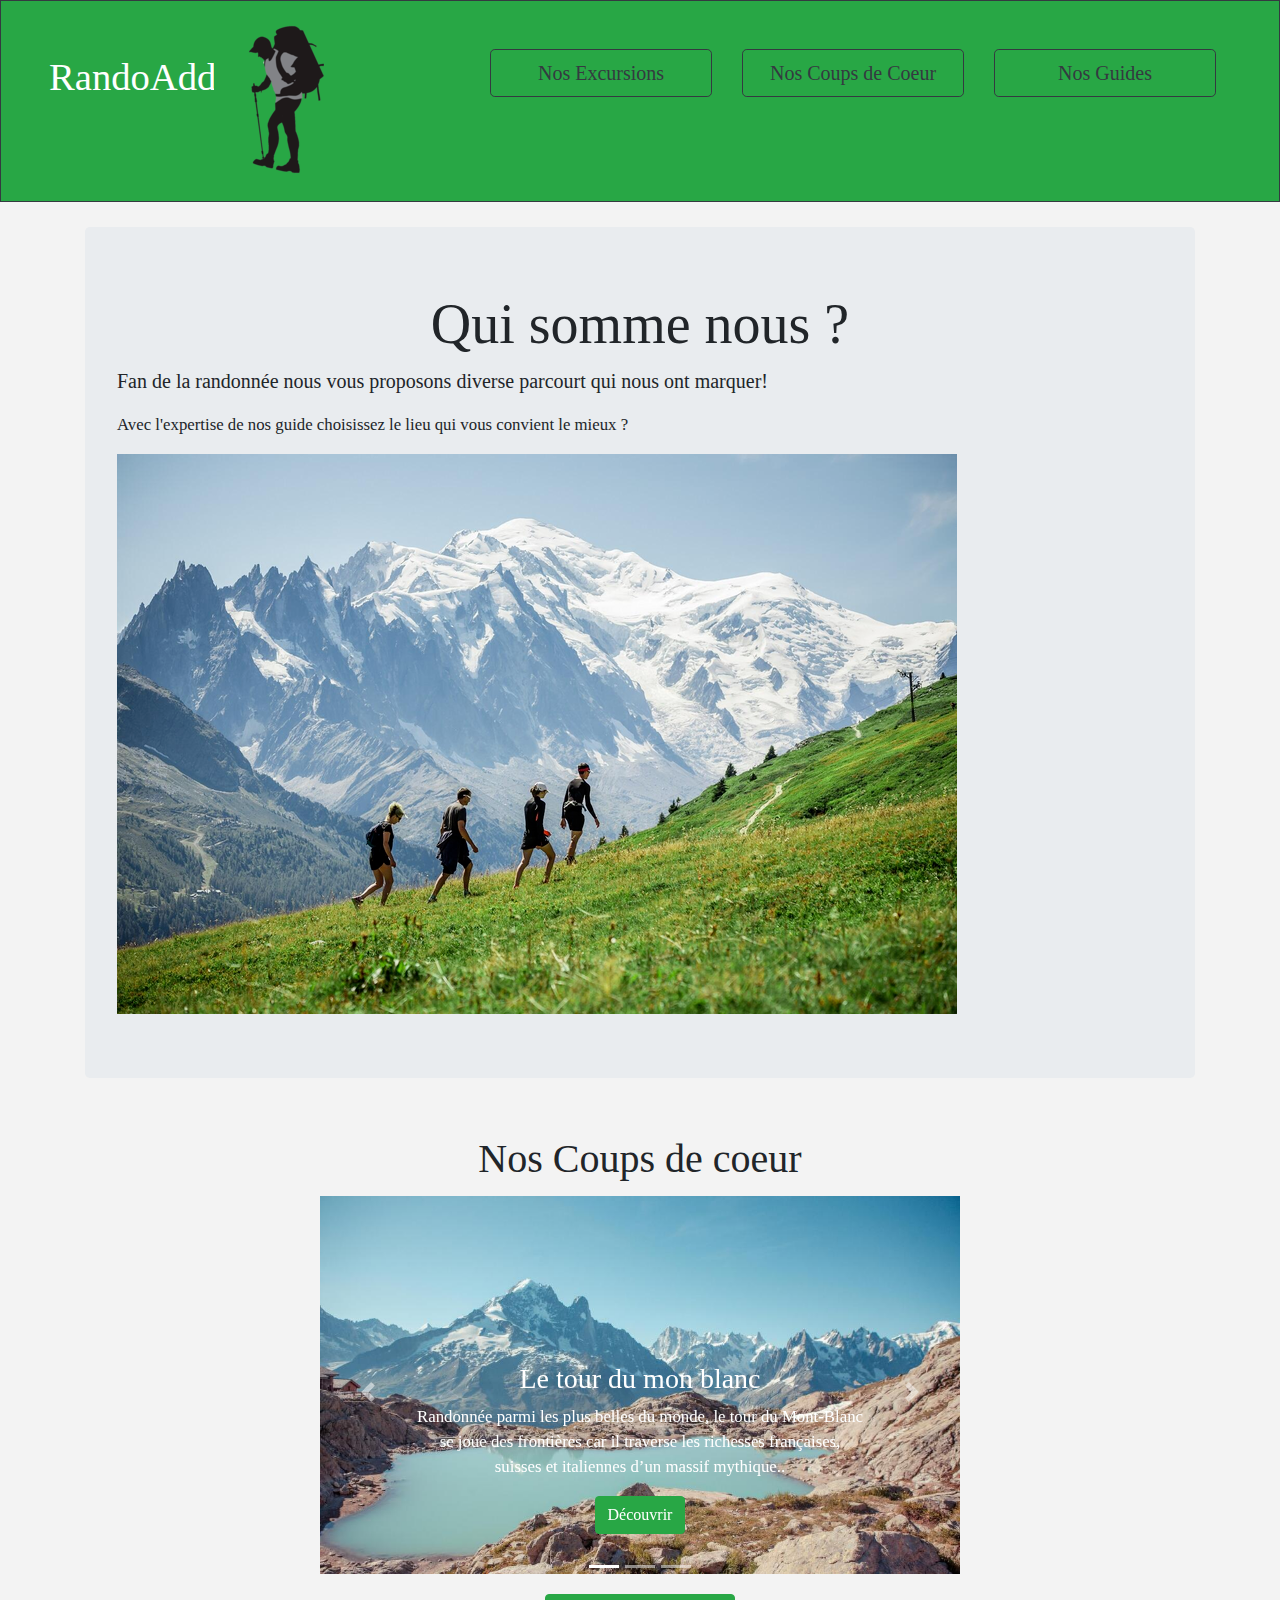
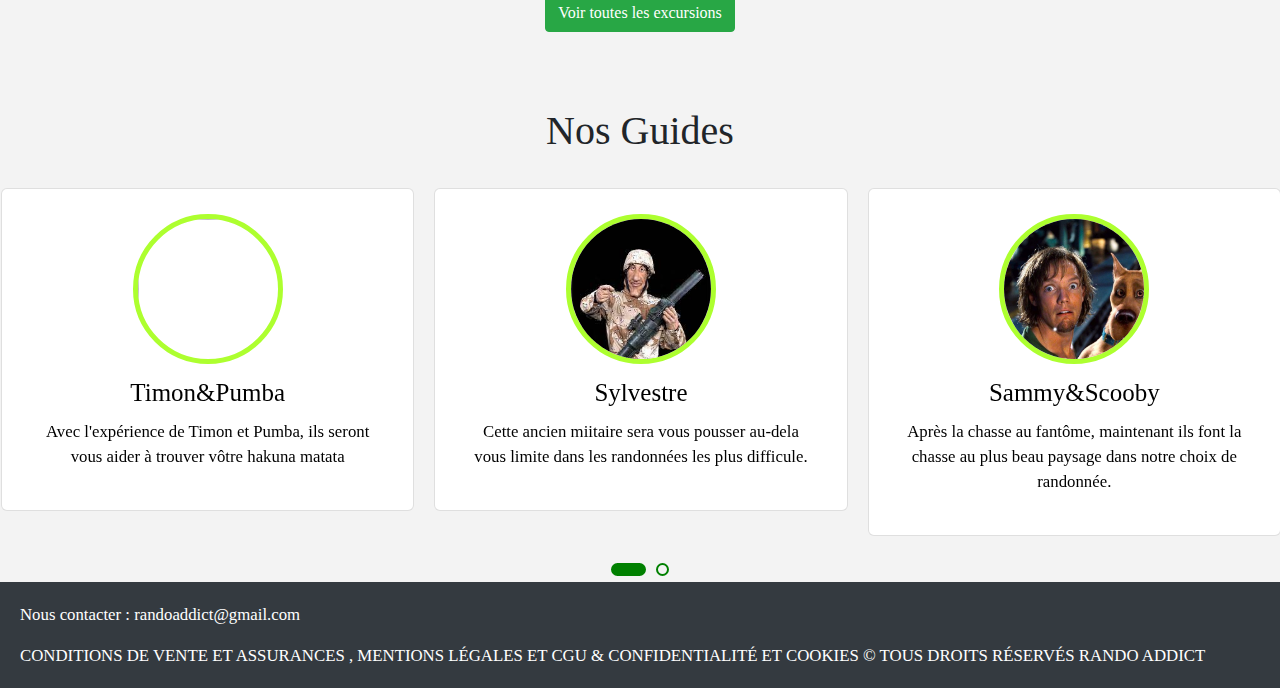
==== index.html @ 73422d88 "RandoAddict" ====
<!DOCTYPE html>
<html>
<head>
	<title>RandoAddict</title>
	<meta charset="utf-8">
	<link rel="stylesheet" type="text/css" href=https://stackpath.bootstrapcdn.com/bootstrap/4.3.1/css/bootstrap.min.css>
	<link rel="stylesheet" type="text/css" href="RandoAddictStyle.css"/>
	<script src=https://code.jquery.com/jquery-3.3.1.slim.min.js></script>
	<script src=https://cdnjs.cloudflare.com/ajax/libs/popper.js/1.14.7/umd/popper.min.js></script>
	<script src=https://stackpath.bootstrapcdn.com/bootstrap/4.3.1/js/bootstrap.min.js></script>   
	<link rel="stylesheet" href="https://cdnjs.cloudflare.com/ajax/libs/font-awesome/5.15.3/css/all.min.css"/>
    <script src="https://code.jquery.com/jquery-3.5.1.min.js"></script>
    <script src="https://cdnjs.cloudflare.com/ajax/libs/typed.js/2.0.11/typed.min.js"></script>
	<script src="https://cdnjs.cloudflare.com/ajax/libs/typed.js/2.0.11/typed.min.js"></script>
    <script src="https://cdnjs.cloudflare.com/ajax/libs/waypoints/4.0.1/jquery.waypoints.min.js"></script>
    <script src="https://cdnjs.cloudflare.com/ajax/libs/OwlCarousel2/2.3.4/owl.carousel.min.js"></script>
	<link rel="stylesheet" href="https://cdnjs.cloudflare.com/ajax/libs/OwlCarousel2/2.3.4/assets/owl.carousel.min.css"/>


	<div class="container-fluid" id="headband">
		<div class="row border border-dark bg-success">
			<div class="col-lg-2 col-md-1 bg-success p-5">
				<p id="title_RandoAddict"> RandoAddict</p>
			</div>
			<div class="col bg-success p-4">
				<img src="img/LogoRA.png" loading="lazy" alt="logoRA">
			</div>
			<div class="col-lg-8 col-md-6 col-sm-4">
				<div class="row justify-content-around bg-success p-5">
					<div class="col">
						<a href="#nos_excursions" class="btn btn-outline-dark btn-lg btn-block">Nos Excursions</a> 
					</div>
					<div class="col">
						<a href="#nos_coupsdecoeur" class="btn  btn-outline-dark btn-lg btn-block">Nos Coups de Coeur</a> 
					</div>
					<div class="col">
						<a href="#nos_guides" class="btn  btn-outline-dark btn-lg btn-block">Nos Guides</a> 
					</div>
				</div>
			</div>
		</div>
	</div>
	<br/>



	<div class="container">
		<div class="jumbotron">
  			<h2 class="display-4 d-flex justify-content-center">Qui somme nous ?</h2>
  			<p class="lead">Fan de la randonnée nous vous proposons diverse parcourt qui nous ont marquer!</p>
  			<p>Avec l'expertise de nos guide choisissez le lieu qui vous convient le mieux ?</p>
			<img src="img/Rando01.png" loading="lazy" alt="rando_img01" class="display-4 d-flex justify-content-center">
		</div>
	</div>
	<br/>

	<h1 id="nos_coupsdecoeur">Nos Coups de coeur</h1>

	<div id="carouselExampleIndicators" class="carousel slide w-50 d-flex align-items-center carousel_caption" data-ride="carousel">
  		<ol class="carousel-indicators">
    		<li data-target="#carouselExampleIndicators" data-slide-to="0" class="active"></li>
    		<li data-target="#carouselExampleIndicators" data-slide-to="1"></li>
    		<li data-target="#carouselExampleIndicators" data-slide-to="2"></li>
  		</ol>
  		<div class="carousel-inner">
    		<div class="carousel-item active"> 
      			<img class="d-block w-100" src="img/MonBlanc.jpg" loading="lazy" alt="First slide">
      			<div class="carousel-caption d-none d-md-block">
    				<h3>Le tour du mon blanc</h3>
    				<p>Randonnée parmi les plus belles du monde, le tour du Mont-Blanc se joue des frontières car il traverse les richesses françaises, suisses et italiennes d’un massif mythique..</p>
    				<a href="excursionsPage02.html" class="btn btn-success">Découvrir</a> 
  				</div>
    		</div>
    		<div class="carousel-item"> 
      			<img class="d-block w-100" src="img/DesertBardenas.jpeg" loading="lazy" alt="Second slide">
      			<div class="carousel-caption d-none d-md-block">
    				<h3>Le désert de Bardenas</h3>
    				<p>Entre Navarre et Aragon, les Bardenas Reales déploient un paysage lunaire de steppe et de roches façonnées par l’érosion.</p>
    				<a href="excursionsPage02.html" class="btn btn-success">Découvrir</a> 
  				</div>
    		</div>
    		<div class="carousel-item"> 
      			<img class="d-block w-100" src="img/PresquIle.jpeg" loading="lazy" alt="Third slide">
      			<div class="carousel-caption d-none d-md-block">
    				<h3>Presqu'île de Crozon et Ouessant</h3>
    				<p>Terre de légendes et de contrastes, la Bretagne est intimement liée au rythme de l’Océan. Formes, matières, lumières…, les éléments naturels prennent ici une dimension impressionnante.</p>
    				<a href="excursionsPage03.html" class="btn btn-success">Découvrir</a>
  				</div>
    		</div>
  		</div>
  		<a class="carousel-control-prev" href="#carouselExampleIndicators" role="button" data-slide="prev"> 
    		<span class="carousel-control-prev-icon" aria-hidden="true"></span>
    		<span class="sr-only">Précédent</span>
  		</a>
  		<a class="carousel-control-next" href="#carouselExampleIndicators" role="button" data-slide="next"> 
    		<span class="carousel-control-next-icon" aria-hidden="true"></span>
    		<span class="sr-only">Suivant</span>
  		</a>
	</div>
	<div class="align">
  		<a href="excursions.html" class="btn btn-success">Voir toutes les excursions</a>
	</div> <br/> <br/> <br/>


	<h1 id="nos_guides">Nos Guides</h1> <br/>
	<section class="teams" id="teams">
		<div class="max-width">
			<div class="carousel1 owl-carousel">
				<div class="card">
					<div class="box">
						<img src="img/Timon.jpg" alt="">
						<div class="text">Timon&Pumba</div>
						<p>Avec l'expérience de Timon et Pumba, ils seront vous aider à trouver vôtre hakuna matata</p>
					</div>
				</div>
				<div class="card">
					<div class="box">
						<img src="img/Sylvestre.jpg" alt="">
						<div class="text">Sylvestre</div>
						<p>Cette ancien miitaire sera vous pousser au-dela vous limite dans les randonnées les plus difficule.</p>
					</div>
			</div>
			<div class="card">
				<div class="box">
					<img src="img/Sammy.jpg" alt="">
					<div class="text">Sammy&Scooby</div>
					<p>Après la chasse au fantôme, maintenant ils font la chasse au plus beau paysage dans notre choix de randonnée.</p>
				</div>
			</div>
			<div class="card">
				<div class="box">
					<img src="img/Buck.jpg" alt="">
					<div class="text">Buck</div>
					<p>Au plus profond du jurassique Buck en ressort de temps a autre afin de vous montré toute ses meilleurs techinque de randonnée</p>
				</div>
			</div>
		</div>
	</section>

	<div class="card-fluid">
  		<div class="card-body bg-dark text-white">
			<p>Nous contacter : randoaddict@gmail.com</p>
    		<p class="card-text">CONDITIONS DE VENTE ET ASSURANCES , MENTIONS LÉGALES ET CGU & CONFIDENTIALITÉ ET COOKIES © TOUS DROITS RÉSERVÉS RANDO ADDICT</p>
  		</div>
	</div>

	<script src="script.js"></script>
</body>
</html>
---- RandoAddictStyle.css ----
@font-face 
{ 
	font-family: Ubuntu; 
	src: url('Ubuntu.ttf'); 
}  

body
{
	font-family: Galgony;
	font-size : 1.05em;
	background-color : #F3F3F3;

}

#headband
{
	color : white;
}

#title_RandoAddict
{
	font-size : 2.3em;
}

h1, h3, .align
{
	text-align: center;
}

.difficulty
{
	font-size: 1.5em;
	font-weight: bold;
}

.location
{
	font-weight: bold;
}

.price
{
	font-size: 1.3em;
	font-weight: bold;
}

.carousel_caption
{
	position: relative;
	right: 25%;
	left: 25%;
	padding-top: 5px;
	padding-bottom: 20px;
	text-align: center;
}

.center
{
	position: relative;
	right: 10%;
	left: 10%;
	padding-top: 5px;
	padding-bottom: 20px;
	text-align: center;
}

.photo_caption
{
	position: relative;
	right: 20%;
	left: 20%;
	padding-top: 5px;
	padding-bottom: 20px;
	text-align: center;
}

/* Guide*/

.teams{
    color:black;

}
.teams .title::before{
    background: #fff;
}

.teams .carousel1 .card{
    background: white;
    border-radius: 6px;
    padding: 25px 35px;
    text-align: center;
    overflow: hidden;
    transition: all 0.3s ease;
}
.teams .carousel1 .card:hover{
    background: green;
}
.teams .carousel1 .card .box{
    display: flex;
    flex-direction: column;
    align-items: center;
    justify-content: center;
    transition: all 0.3s ease;
}
.teams .carousel1 .card:hover .box{
    transform: scale(1.05);
}
.teams .carousel1 .card .text{
    font-size: 25px;
    font-weight: 500;
    margin: 10px 0 7px 0;
}
.teams .carousel1 .card img{
    height: 150px;
    width: 150px;
    object-fit: cover;
    border-radius: 50%;
    border: 5px solid greenyellow;
    transition: all 0.3s ease;
}
.teams .carousel1 .card:hover img{
    border-color: #fff;
}
.owl-dots{
    text-align: center;
    margin-top: 20px;
}
.owl-dot{
    height: 13px;
    width: 13px;
    margin: 0 5px;
    outline: none!important;
    border-radius: 50%;
    border: 2px solid green!important;
    transition: all 0.3s ease;
}
.owl-dot.active{
    width: 35px;
    border-radius: 14px;
}
.owl-dot.active,
.owl-dot:hover{
    background: green!important;
}
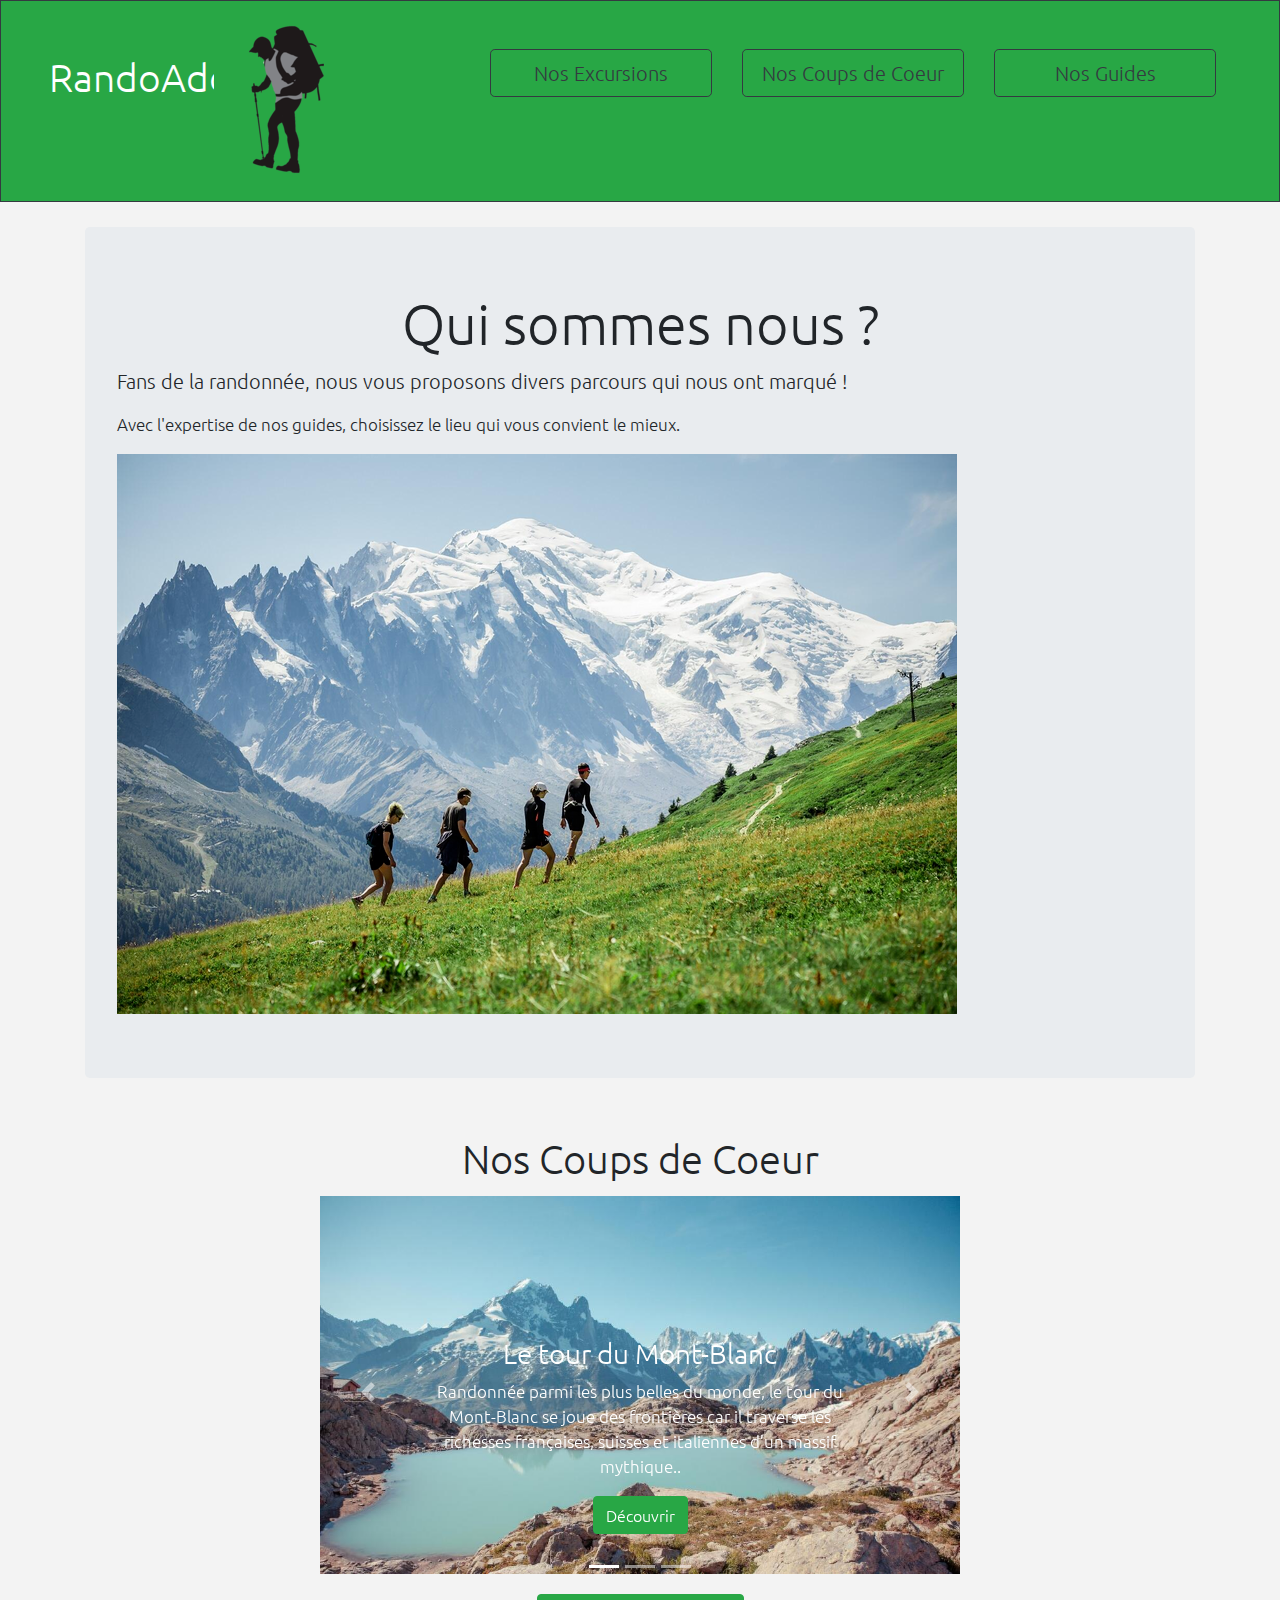
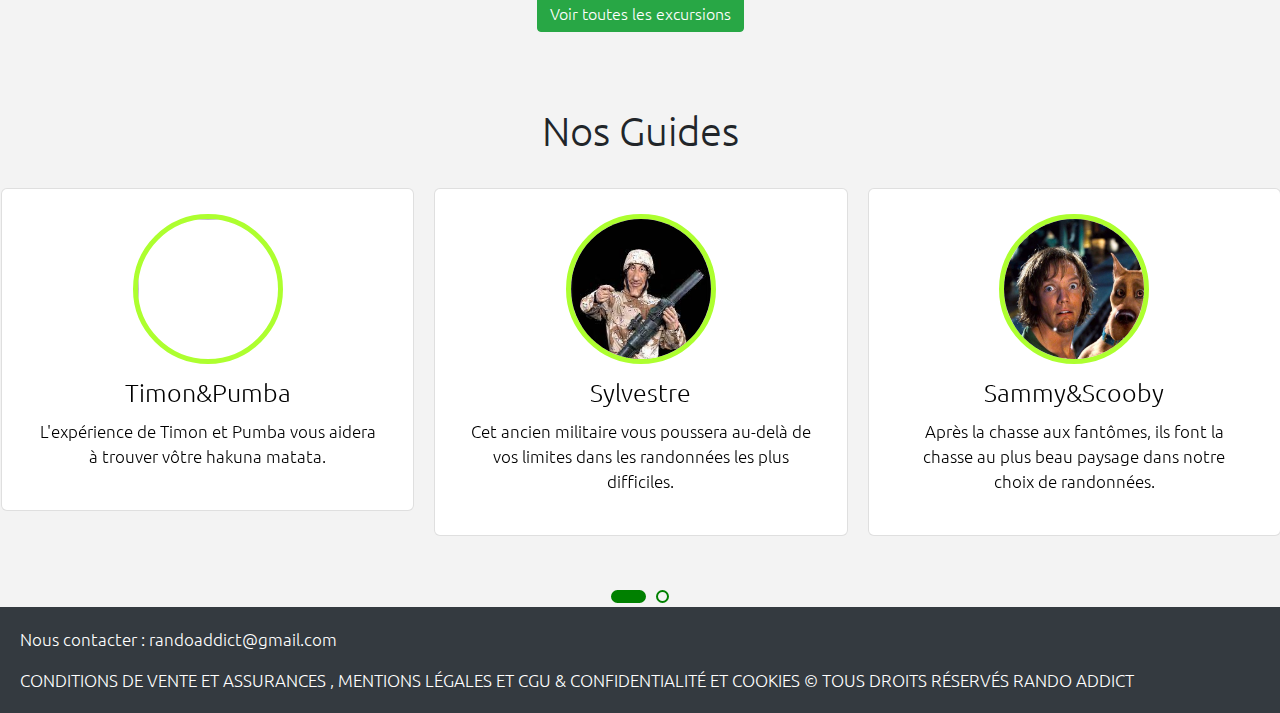
==== commit 772b4a3b: "Update textes" ====
--- a/index.html
+++ b/index.html
@@ -46,15 +46,15 @@
 
 	<div class="container">
 		<div class="jumbotron">
-  			<h2 class="display-4 d-flex justify-content-center">Qui somme nous ?</h2>
-  			<p class="lead">Fan de la randonnée nous vous proposons diverse parcourt qui nous ont marquer!</p>
-  			<p>Avec l'expertise de nos guide choisissez le lieu qui vous convient le mieux ?</p>
+  			<h2 class="display-4 d-flex justify-content-center">Qui sommes nous ?</h2>
+  			<p class="lead">Fans de la randonnée, nous vous proposons divers parcours qui nous ont marqué !</p>
+  			<p>Avec l'expertise de nos guides, choisissez le lieu qui vous convient le mieux.</p>
 			<img src="img/Rando01.png" loading="lazy" alt="rando_img01" class="display-4 d-flex justify-content-center">
 		</div>
 	</div>
 	<br/>
 
-	<h1 id="nos_coupsdecoeur">Nos Coups de coeur</h1>
+	<h1 id="nos_coupsdecoeur">Nos Coups de Coeur</h1>
 
 	<div id="carouselExampleIndicators" class="carousel slide w-50 d-flex align-items-center carousel_caption" data-ride="carousel">
   		<ol class="carousel-indicators">
@@ -66,7 +66,7 @@
     		<div class="carousel-item active"> 
       			<img class="d-block w-100" src="img/MonBlanc.jpg" loading="lazy" alt="First slide">
       			<div class="carousel-caption d-none d-md-block">
-    				<h3>Le tour du mon blanc</h3>
+    				<h3>Le tour du Mont-Blanc</h3>
     				<p>Randonnée parmi les plus belles du monde, le tour du Mont-Blanc se joue des frontières car il traverse les richesses françaises, suisses et italiennes d’un massif mythique..</p>
     				<a href="excursionsPage02.html" class="btn btn-success">Découvrir</a> 
   				</div>
@@ -110,28 +110,28 @@
 					<div class="box">
 						<img src="img/Timon.jpg" alt="">
 						<div class="text">Timon&Pumba</div>
-						<p>Avec l'expérience de Timon et Pumba, ils seront vous aider à trouver vôtre hakuna matata</p>
+						<p>L'expérience de Timon et Pumba vous aidera à trouver vôtre hakuna matata.</p>
 					</div>
 				</div>
 				<div class="card">
 					<div class="box">
 						<img src="img/Sylvestre.jpg" alt="">
 						<div class="text">Sylvestre</div>
-						<p>Cette ancien miitaire sera vous pousser au-dela vous limite dans les randonnées les plus difficule.</p>
+						<p>Cet ancien militaire vous poussera au-delà de vos limites dans les randonnées les plus difficiles.</p>
 					</div>
 			</div>
 			<div class="card">
 				<div class="box">
 					<img src="img/Sammy.jpg" alt="">
 					<div class="text">Sammy&Scooby</div>
-					<p>Après la chasse au fantôme, maintenant ils font la chasse au plus beau paysage dans notre choix de randonnée.</p>
+					<p>Après la chasse aux fantômes, ils font la chasse au plus beau paysage dans notre choix de randonnées.</p>
 				</div>
 			</div>
 			<div class="card">
 				<div class="box">
 					<img src="img/Buck.jpg" alt="">
 					<div class="text">Buck</div>
-					<p>Au plus profond du jurassique Buck en ressort de temps a autre afin de vous montré toute ses meilleurs techinque de randonnée</p>
+					<p>Du plus profond du jurassique, Buck ressort de temps à autre afin de vous montrer toutes ses meilleures techniques de randonnée.</p>
 				</div>
 			</div>
 		</div>
--- a/RandoAddictStyle.css
+++ b/RandoAddictStyle.css
@@ -6,7 +6,7 @@
 
 body
 {
-	font-family: Galgony;
+	font-family: Ubuntu;
 	font-size : 1.05em;
 	background-color : #F3F3F3;
 
